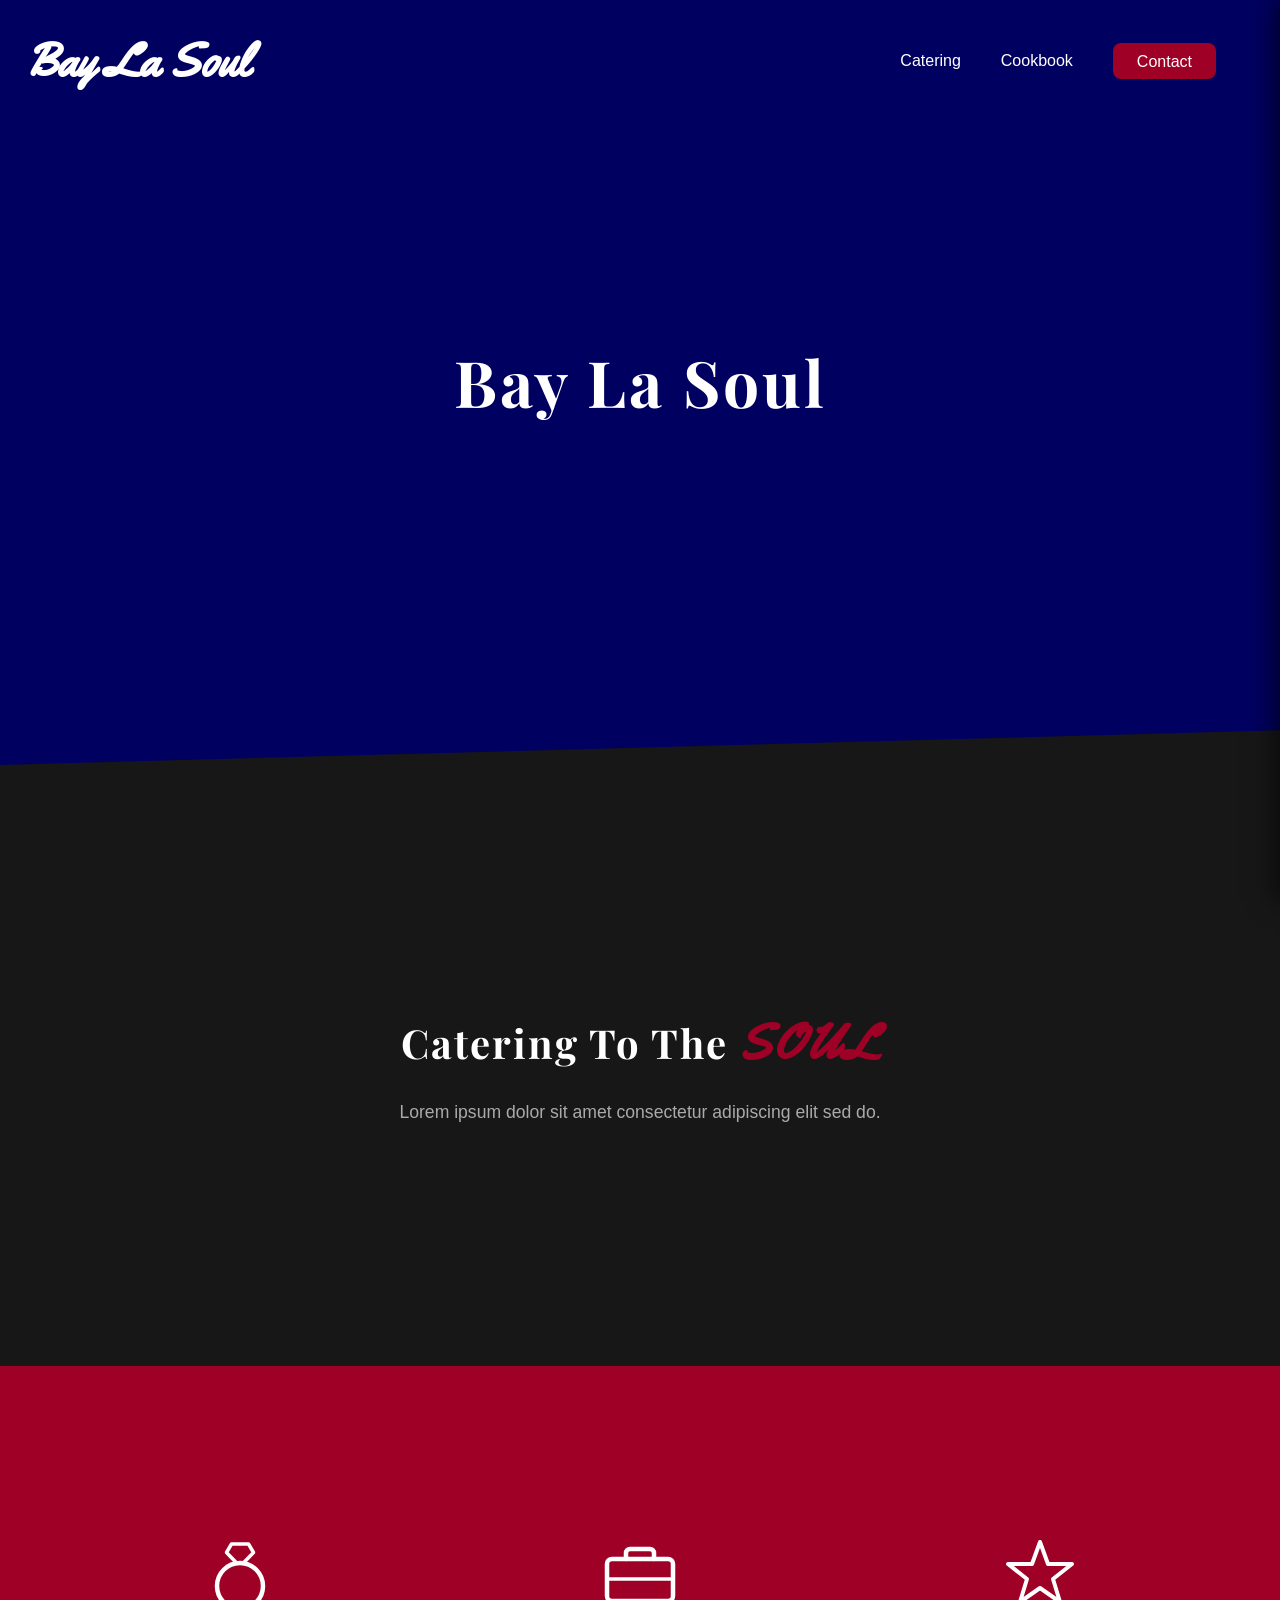
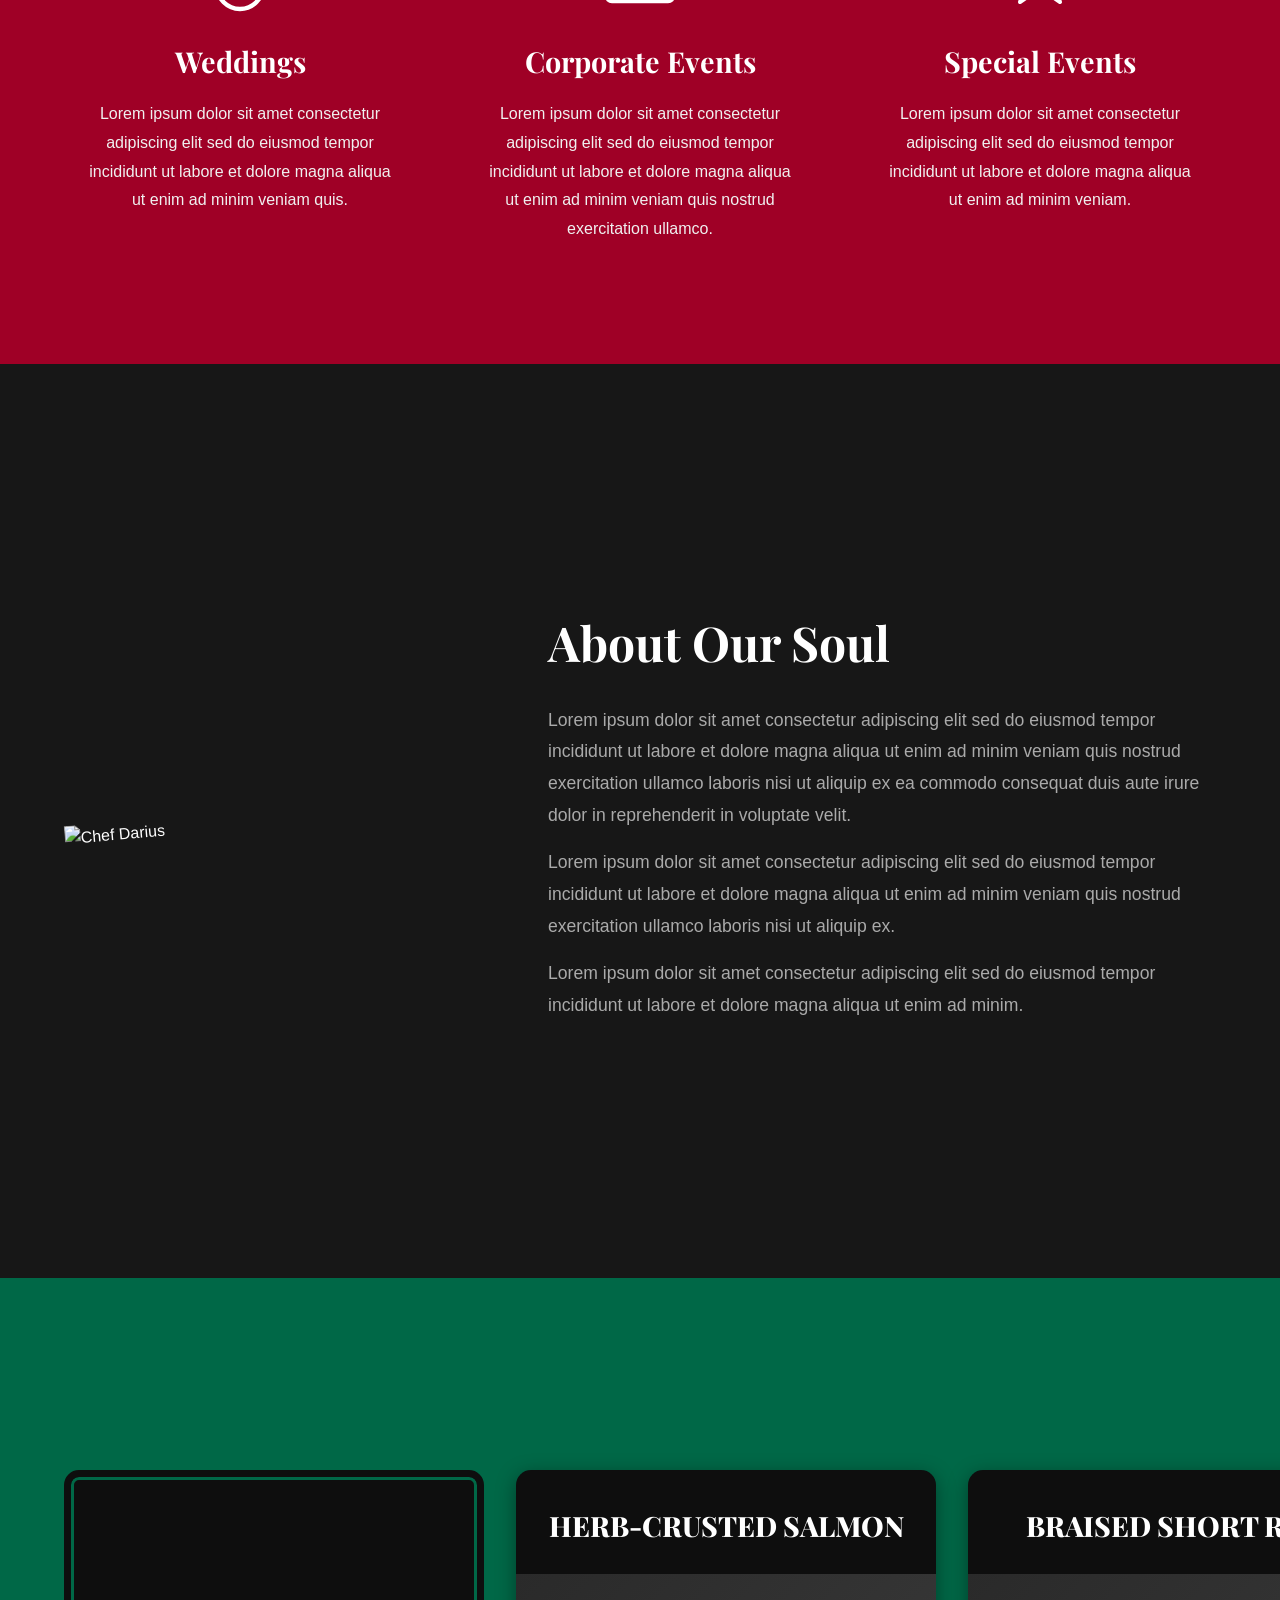
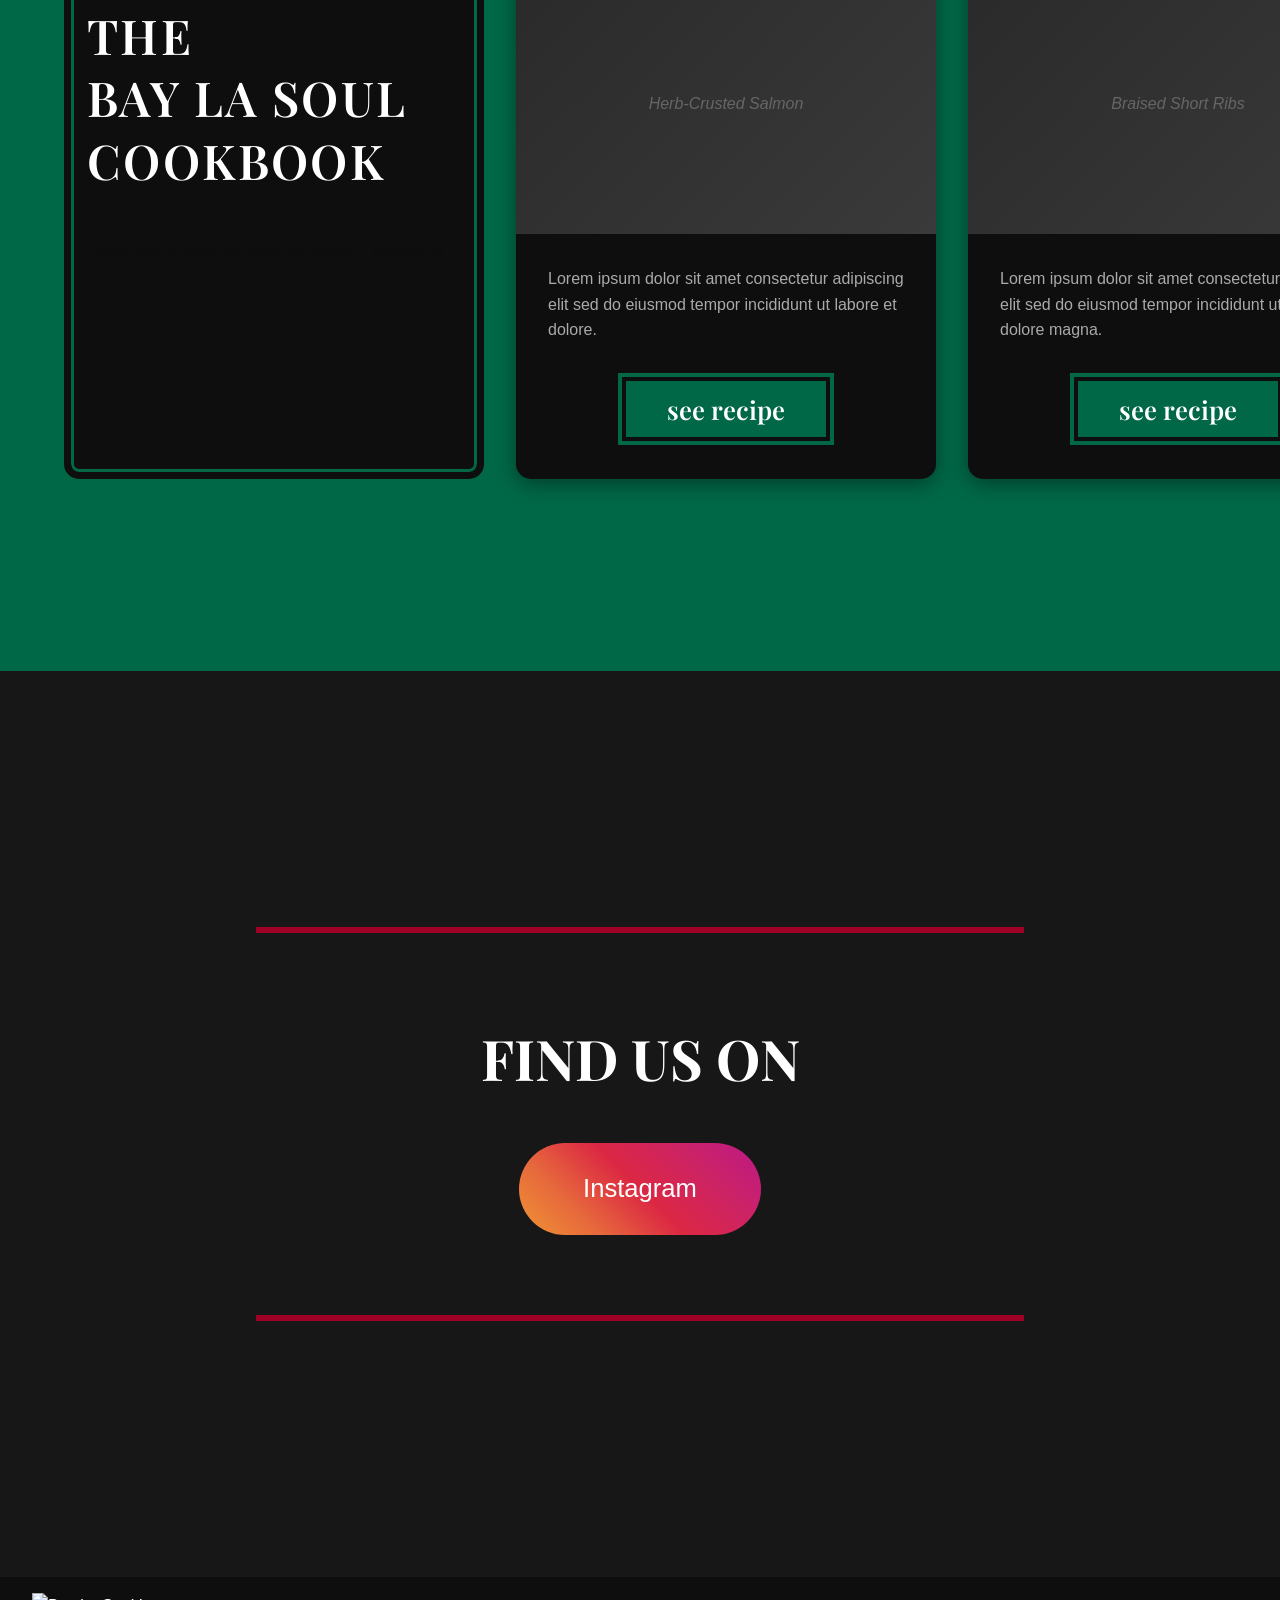
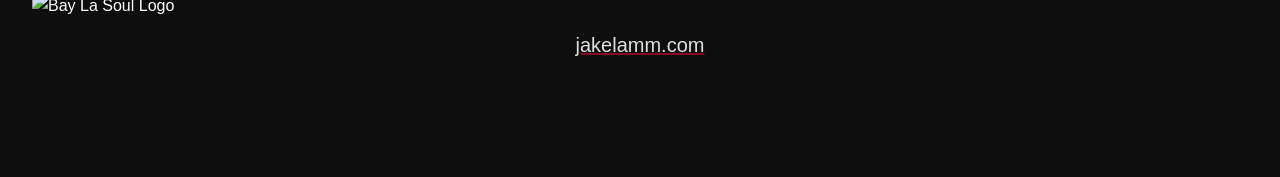
==== bay-la-soul-catering_v2_.html @ ad8da197 "Add files via upload" ====
<!DOCTYPE html>
<html lang="en">
<head>
    <meta charset="UTF-8">
    <meta name="viewport" content="width=device-width, initial-scale=1.0">
    <title>Bay La Soul</title>
    <link href="https://fonts.googleapis.com/css2?family=Yellowtail&family=Playfair+Display:ital,wght@0,400..900;1,400..900&display=swap" rel="stylesheet">
    <style>
        * {
            margin: 0;
            padding: 0;
            box-sizing: border-box;
            user-select: none;
            -webkit-user-select: none;
        }

        p, h1, h2, h3, h4, h5, h6, li, span, a {
            user-select: text;
            -webkit-user-select: text;
        }

        html, body {
            overflow-x: hidden;
            scroll-behavior: smooth;
        }

        body {
            font-family: 'Inter', sans-serif;
            color: #ffffff;
            line-height: 1.6;
            background: #171717;
        }

        h1, h2, h3, h4, h5, h6 {
            font-family: 'Playfair Display', serif;
            font-weight: 700;
        }

        /* Navigation */
        nav {
            background: transparent;
            padding: 1.5rem 5% 1.5rem 2%;
            box-shadow: none;
            position: fixed;
            width: 100%;
            top: 0;
            z-index: 1000;
            transition: background 0.8s ease, box-shadow 0.8s ease;
        }

        nav.scrolled {
            background: #0e0e0e;
            box-shadow: 0 2px 10px rgba(0,0,0,0.1);
        }

        .nav-container {
            /* max-width: 1400px; */
            margin: 0 auto;
            display: flex;
            justify-content: space-between;
            align-items: center;
        }

        .logo {
            font-size: 2.9rem;
            font-weight: bold;
            color: #FFFFFF;
            font-family: 'Yellowtail', cursive;
            opacity: 0;
            transition: opacity 0.8s ease;
        }

        nav.scrolled .logo {
            opacity: 1;
        }

        .nav-links {
            display: flex;
            gap: 2.5rem;
            list-style: none;
        }

        .nav-links a {
            text-decoration: none;
            color: #ffffff;
            font-size: 1rem;
            transition: color 0.3s;
            font-weight: 500;
        }

        .nav-links a:hover {
            color: #9F0026;
        }

        .contact-button {
            background: #9F0026;
            color: white !important;
            padding: 0.6rem 1.5rem;
            border-radius: 8px;
            transition: background 0.3s, transform 0.3s;
        }

        .contact-button:hover {
            background: #8a0021 !important;
            color: white !important;
            transform: translateY(-2px);
        }

        .hero-angle {
            position: absolute;
            bottom: -80px;
            left: 0;
            width: 200%;
            height: 80px;
            background: #171717;
            transform-origin: bottom left;
            transform: rotate(-1.55deg);
            z-index: 2;
        }

        /* Hero Section */
        .hero {
            margin-top: 0;
            height: 85vh;
            background: linear-gradient(rgba(0,0,0,0.3), rgba(0,0,0,0.3)), 
                        url(./images/BayLaHero.png);
            background-color: #00008B;
            background-size: cover;
            background-position: center;
            display: flex;
            align-items: center;
            justify-content: center;
            position: relative;
        }

        .hero-content {
            text-align: center;
            color: white;
        }

        .hero h1 {
            font-size: 4rem;
            /* margin-bottom: 1rem; */
            letter-spacing: 3px;
        }

        .hero p {
            font-size: 1.5rem;
            /* font-style: italic; */
            font-weight: 300;
        }

        /* Tagline Section */
        .tagline {
            background: #171717;
            color: white;
            text-align: center;
            padding: 15rem 5%;
            font-family: 'Playfair Display', serif;
        }

        .tagline h2 {
            font-size: 2.5rem;
            font-style: normal;
            font-weight: 700;
            letter-spacing: 2px;
            margin-bottom: 1rem;
        }

        .tagline p {
            font-family: 'Inter', sans-serif;
            font-size: 1.1rem;
            font-style: normal;
            letter-spacing: normal;
            font-weight: 300;
            color: #aaaaaa;
        }

        /* Venues Section */
        .venues {
            padding: 6rem 5%;
            background: #9F0026;
        }

        .section-container {
            /* max-width: 1200px; */
            margin: 0 auto;
        }

        .venue-grid {
            display: grid;
            grid-template-columns: repeat(auto-fit, minmax(300px, 1fr));
            gap: 3rem;
            margin-top: 3rem;
        }

        .venue-card {
            text-align: center;
            padding: 1.5rem;
            position: relative;
        }

        .venue-card:not(:last-child)::after {
            display: none;
        }

        .venue-icon {
            width: 80px;
            height: 80px;
            margin: 0 auto 1.5rem;
            display: flex;
            align-items: center;
            justify-content: center;
        }

        .venue-icon svg {
            width: 100%;
            height: 100%;
        }

        .venue-card h3 {
            font-size: 1.8rem;
            margin-bottom: 1rem;
            color: white;
        }

        .venue-card p {
            color: #f0f0f0;
            line-height: 1.8;
        }

        /* About Section */
        .about {
            padding: 15rem 5%;
            background: #171717;
        }

        .about-content {
            display: flex;
            gap: 4rem;
            align-items: center;
            max-width: 1200px;
            margin: 0 auto;
            flex-wrap: wrap;
        }

        .chef-image {
            flex: 1;
            min-width: 300px;
            max-width: 420px;
            transform: rotate(-5deg);
        }

        .chef-bio {
            flex: 1;
            min-width: 300px;
        }

        .chef-bio h3 {
            font-size: 3rem;
            margin-bottom: 1.5rem;
            color: #ffffff;
        }

        .chef-bio p {
            font-size: 1.1rem;
            line-height: 1.8;
            color: #aaaaaa;
            margin-bottom: 1rem;
        }

        /* Menu Carousel Section */
        .menu-carousel {
            padding: 10rem 0%;
            background: #006847;
        }

        .carousel-container {
            position: relative;
            overflow: hidden;
            color: #FFFFFF;
        }

        .carousel-track {
            display: flex;
            gap: 2rem;
            overflow-x: auto;
            padding: 2rem 0;
            scrollbar-width: none;
            -ms-overflow-style: none;
            cursor: grab;
            user-select: none;
            -webkit-user-select: none;
        }

        .carousel-track::-webkit-scrollbar {
            display: none;
        }

        .menu-card {
            width: 420px;
            min-width: 420px;
            max-width: 420px;
            background: #0e0e0e;
            border-radius: 15px;
            overflow: hidden;
            box-shadow: 0 5px 20px rgba(0,0,0,0.4);
            transition: transform 0.3s;
        }

        .menu-card:not(.cookbook-card) {
            overflow: visible;
        }

        .cookbook-card {
            background: #0e0e0e;
            color: #ffffff;
            display: flex;
            flex-direction: column;
            align-items: center;
            justify-content: center;
            min-height: 400px;
            padding: 2rem 1rem;
            position: relative;
            border: 7px solid #0e0e0e;
            box-shadow: inset 0 0 0 3px #006847;
        }

        .cookbook-inner {
            width: fit-content;
            text-align: left;
        }

        .cookbook-card h3 {
            font-size: 3rem;
            padding: 0 3rem;
            text-align: left;
            padding: 0;
            line-height: 1.3;
            text-transform: uppercase;
            position: relative;
            z-index: 1;
            font-weight: 600;
            letter-spacing: 0.05em;
            margin-bottom: 2rem;
            transform: translateY(-2rem);
        }

        .menu-card.cookbook-card p {
            font-family: 'Inter', sans-serif;
            font-size: 1rem;
            padding-left: 0;
            padding-right: 0;
            line-height: 1.6;
            text-align: left;
            margin: 0;
            padding-bottom: 2rem;
            color: #0e0e0e;
            font-weight: 300;
            font-style: italic;
            transform: translateY(-1rem);
        }

        .menu-card-image {
            height: 260px;
            background: linear-gradient(135deg, #2a2a2a, #3a3a3a);
            display: flex;
            align-items: center;
            justify-content: center;
            color: #666;
            font-style: italic;
            margin: 0;
            position: relative;
            z-index: 1;
        }

        .menu-card-content {
            padding: 2rem;
            display: flex;
            flex-direction: column;
            align-items: center;
        }

        /* Add more top padding to the button on the last carousel card */

        .menu-card-button {
            background: #006847;
            color: white;
            padding: 0;
            border: 4px solid #006847;
            box-shadow: inset 0 0 0 4px #0e0e0e;
            border-radius: 0;
            font-family: 'Playfair Display', serif;
            font-size: 1.6rem;
            font-weight: 600;
            text-transform: lowercase;
            cursor: pointer;
            margin-top: 2rem;
            text-decoration: none;
            display: inline-flex;
            align-items: center;
            justify-content: center;
            height: 4.5rem;
            width: auto;
            padding: 0 2.8rem;
            position: relative;
            top: -2px;
        }

        .menu-card-button:hover {
            opacity: 0.9;
        }

        .menu-card-title {
            padding: 1.5rem 1rem 1rem 1rem;
            text-align: center;
        }

        .menu-card-title h4 {
            font-size: 1.75rem;
            margin: 0;
            color: #ffffff;
            text-transform: uppercase;
            line-height: 1.3;
            font-weight: 800;
            height: calc(1.55rem * 1.3 * 2);
            display: flex;
            align-items: center;
            justify-content: center;
        }

        .menu-card p {
            color: #aaaaaa;
            line-height: 1.6;
        }

        .menu-card-content p {
            height: calc(1em * 1.6 * 3);
            overflow: hidden;
        }

        /* Instagram CTA Section */
        .instagram-cta {
            padding: 16rem 5%;
            background: #171717;
            text-align: center;
            display: flex;
            justify-content: center;
        }

        .contact-inner {
            width: 60vw;
            min-width: fit-content;
            border-top: 6px solid #9F0026;
            border-bottom: 6px solid #9F0026;
            padding: 5rem 0;
        }

        .instagram-cta h2 {
            font-size: 3.5rem;
            margin-bottom: 2.5rem;
            color: #ffffff;
            font-family: 'Playfair Display', serif;
        }

        .instagram-button {
            display: inline-block;
            background: linear-gradient(45deg, #f09433, #e6683c, #dc2743, #cc2366, #bc1888);
            color: white;
            padding: 1.6rem 4rem;
            text-decoration: none;
            border-radius: 50px;
            font-size: 1.6rem;
            transition: transform 0.3s, box-shadow 0.3s;
            font-weight: 500;
        }

        .instagram-button:hover {
            transform: translateY(-5px);
            box-shadow: 0 10px 25px rgba(0,0,0,0.2);
        }

        /* Footer */
        footer {
            background: #0e0e0e;
            color: white;
            text-align: center;
            padding: 2rem 2rem 6rem 2rem;
            display: flex;
            align-items: center;
            justify-content: center;
            position: relative;
            height: 200px;
        }

        .footer-logo {
            position: absolute;
            left: 2rem;
            top: 1rem;
            height: 175px;
            width: auto;
        }

        .footer-credit {
            padding-top: 20px;
            text-decoration-color: #8a0021;
            color: #e0e0e0;
            font-size: 1.25rem;
            font-weight: 200;
        }

        /* Side Panel */
        .side-panel {
            position: fixed;
            top: 0;
            right: -66.666%;
            width: 66.666%;
            height: 100vh;
            background: #222222;
            box-shadow: -5px 0 25px rgba(0,0,0,0.6);
            z-index: 2000;
            transition: right 0.5s cubic-bezier(0.25, 0.46, 0.45, 0.94);
            overflow: hidden;
        }
        
        body.panel-open {
            overflow: hidden;
        }

        html.panel-open {
            overflow: hidden;
        }

        .side-panel.active {
            right: 0;
        }

        .side-panel-content {
            padding: 0;
        }

        .close-panel {
            position: absolute;
            top: 1.5rem;
            left: 1.5rem;
            background: none;
            border: none;
            font-size: 3rem;
            cursor: pointer;
            color: white;
            transition: opacity 0.3s;
            z-index: 10;
            line-height: 1;
            font-weight: 300;
        }

        .close-panel:hover {
            opacity: 0.7;
        }

        .panel-image {
            width: 100%;
            height: 25vh;
            background: linear-gradient(135deg, #2a2a2a, #3a3a3a);
            display: flex;
            align-items: center;
            justify-content: center;
            color: #666;
            font-style: italic;
            margin-bottom: 0;
        }

        .panel-title {
            font-size: 2.5rem;
            color: #ffffff;
            margin-bottom: 1rem;
            padding: 1.5rem 3rem 0 3rem;
            font-family: 'Playfair Display', serif;
            text-decoration: underline;
            text-decoration-color: #006847;
            text-decoration-thickness: 3px;
            text-underline-offset: 2px;
        }

        .panel-description {
            font-size: 0.9rem;
            line-height: 1.8;
            color: #aaaaaa;
            margin-bottom: 2rem;
            padding: 0 3rem;
            opacity: 0.8;
            font-style: italic;
        }

        .panel-details {
            display: grid;
            grid-template-columns: 1fr 1fr;
            gap: 3rem;
            padding: 0 3rem 3rem 3rem;
            margin-bottom: 2rem;
        }

        .panel-details h4 {
            color: #ffffff;
            margin-bottom: 1rem;
            font-size: 1.3rem;
            text-decoration: underline;
            text-decoration-color: #006847;
            text-decoration-thickness: 2px;
            text-underline-offset: 2px;
        }

        .panel-details ul {
            list-style: none;
            padding-left: 0;
        }

        .panel-details li {
            padding: 0.25rem 0;
            color: #aaaaaa;
            position: relative;
            padding-left: 1.5rem;
        }

        .panel-details li:before {
            content: "•";
            position: absolute;
            left: 0;
            color: transparent;
            font-weight: bold;
        }

        .panel-column {
            display: flex;
            flex-direction: column;
        }

        .panel-column:first-child {
            padding-top: 1.5rem;
        }

        .panel-column:last-child {
            background-color: #F6EEE3;
            padding: 1.5rem;
            border-radius: 12px;
        }

        .overlay {
            position: fixed;
            top: 0;
            left: 0;
            width: 100%;
            height: 100vh;
            background: rgba(0,0,0,0.5);
            z-index: 1500;
            opacity: 0;
            pointer-events: none;
            transition: opacity 0.4s;
        }

        .overlay.active {
            opacity: 1;
            pointer-events: all;
        }

        /* Custom scrollbar styling for side panel - hidden */
        .side-panel::-webkit-scrollbar {
            display: none;
        }

        .side-panel {
            scrollbar-width: none; /* Firefox */
            -ms-overflow-style: none; /* IE and Edge */
        }

        .menu-card:first-child {
            margin-left: 5vw;
        }

        .menu-card:last-child {
            margin-right: 5vw;
        }

        /* Enable scrolling on side panel for screens 500px and smaller */
        @media (max-width: 500px) {
            .side-panel {
                overflow-y: auto;
                overflow-x: hidden;
                -webkit-overflow-scrolling: touch; /* Smooth scrolling on iOS */
            }
        }

        /* Responsive */
        @media (max-width: 768px) {
            .venue-card:not(:last-child)::after {
                right: 5%;
                top: auto;
                bottom: 0;
                height: 2px;
                width: 90%;
                left: 5%;
            }
            .nav-container {
                flex-direction: row;
                align-items: center;
                justify-content: space-between;
                gap: 1rem;
            }

            .logo {
                word-spacing: 100vw;
                line-height: 1.1;
                text-align: left;
            }

            .nav-links {
                flex-direction: column;
                gap: 0.6rem;
                align-items: flex-end;
            }

            .hero h1 {
                font-size: 2.5rem;
            }

            .tagline {
                font-size: 1.8rem;
            }

            .about-content {
                flex-direction: column;
            }

            .menu-card {
                min-width: 420px;
            }

            .side-panel {
                width: 90%;
                right: -90%;
            }

            .side-panel-content {
                padding: 1rem;
            }

            .panel-image {
                margin-left: -1rem;
                margin-right: -1rem;
                width: calc(100% + 2rem);
            }

            .panel-title {
                font-size: 1.5rem;
                padding: 1rem 1.5rem 0 1.5rem;
            }

            .panel-description {
                padding: 0 1.5rem;
                font-size: 0.85rem;
            }

            .panel-details {
                grid-template-columns: 1fr;
                gap: 2rem;
                padding: 0 1.5rem 2rem 1.5rem;
            }

            .close-panel {
                font-size: 2.5rem;
                top: 1rem;
                left: 1rem;
            }
        }
    </style>
</head>
<body>
    <!-- Navigation -->
    <nav>
        <div class="nav-container">
            <a href="#home" class="logo" style="text-decoration: none;">Bay La Soul</a>
            <ul class="nav-links">
                <li><a href="#venues">Catering</a></li>
                <li><a href="#menu">Cookbook</a></li>
                <li><a href="#contact" class="contact-button">Contact</a></li>
            </ul>
        </div>
    </nav>

    <!-- Hero Section -->
    <section id="home" class="hero">
        <div class="hero-content">
            <h1>Bay La Soul</h1>
        </div>
        <div class="hero-angle"></div>
    </section>

    <!-- Tagline -->
    <section class="tagline">
        <h2>Catering To The <span style="font-family:'Yellowtail',cursive;color:#9F0026;font-size:1.2em;text-transform:uppercase;">Soul</span></h2>
        <p>Lorem ipsum dolor sit amet consectetur adipiscing elit sed do.</p>
    </section>

    <!-- Venues Section -->
    <section id="venues" class="venues">
        <div class="section-container">
            <div class="venue-grid">
                <div class="venue-card">
                    <div class="venue-icon">
                        <svg viewBox="0 0 80 80" fill="none" xmlns="http://www.w3.org/2000/svg">
                            <polygon points="31.5,10 48.5,10 53.5,18.5 40,32.5 26.5,18.5" stroke="white" stroke-width="3.5" fill="none" stroke-linejoin="round"/>
                            <circle cx="40" cy="52" r="23" stroke="white" stroke-width="4.5" fill="#9F0026"/>
                        </svg>
                    </div>
                    <h3>Weddings</h3>
                    <p>Lorem ipsum dolor sit amet consectetur adipiscing elit sed do eiusmod tempor incididunt ut labore et dolore magna aliqua ut enim ad minim veniam quis.</p>
                </div>
                <div class="venue-card">
                    <div class="venue-icon">
                        <svg viewBox="0 0 80 80" fill="none" xmlns="http://www.w3.org/2000/svg">
                            <rect x="7" y="25" width="66" height="42" rx="5" stroke="white" stroke-width="4.5" fill="none"/>
                            <path d="M26 25V19a4 4 0 0 1 4-4h20a4 4 0 0 1 4 4v6" stroke="white" stroke-width="4.5" fill="none" stroke-linecap="round"/>
                            <line x1="7" y1="45" x2="73" y2="45" stroke="white" stroke-width="3.5"/>
                        </svg>
                    </div>
                    <h3>Corporate Events</h3>
                    <p>Lorem ipsum dolor sit amet consectetur adipiscing elit sed do eiusmod tempor incididunt ut labore et dolore magna aliqua ut enim ad minim veniam quis nostrud exercitation ullamco.</p>
                </div>
                <div class="venue-card">
                    <div class="venue-icon">
                        <svg viewBox="0 0 80 80" fill="none" xmlns="http://www.w3.org/2000/svg">
                            <polygon points="40,8 48,30 72,30 53,45 60,68 40,54 20,68 27,45 8,30 32,30" stroke="white" stroke-width="4" fill="none" stroke-linejoin="round" stroke-linecap="round"/>
                        </svg>
                    </div>
                    <h3>Special Events</h3>
                    <p>Lorem ipsum dolor sit amet consectetur adipiscing elit sed do eiusmod tempor incididunt ut labore et dolore magna aliqua ut enim ad minim veniam.</p>
                </div>
            </div>
        </div>
    </section>

    <!-- About Section -->
    <section id="about" class="about">
        <div class="section-container">
            <div class="about-content">
                <div class="chef-image">
                    <img src="./images/ChefD.JPG" alt="Chef Darius" width="420px">
                </div>
                <div class="chef-bio">
                    <h3>About Our Soul</h3>
                    <p>Lorem ipsum dolor sit amet consectetur adipiscing elit sed do eiusmod tempor incididunt ut labore et dolore magna aliqua ut enim ad minim veniam quis nostrud exercitation ullamco laboris nisi ut aliquip ex ea commodo consequat duis aute irure dolor in reprehenderit in voluptate velit.</p>
                    <p>Lorem ipsum dolor sit amet consectetur adipiscing elit sed do eiusmod tempor incididunt ut labore et dolore magna aliqua ut enim ad minim veniam quis nostrud exercitation ullamco laboris nisi ut aliquip ex.</p>
                    <p>Lorem ipsum dolor sit amet consectetur adipiscing elit sed do eiusmod tempor incididunt ut labore et dolore magna aliqua ut enim ad minim.</p>
                </div>
            </div>
        </div>
    </section>

    <!-- Menu Carousel -->
    <section id="menu" class="menu-carousel">
        <div class="carousel-container">
            <div class="carousel-track">
                <div class="menu-card cookbook-card">
                    <div class="cookbook-inner">
                        <h3>the<br>bay la soul cookbook</h3>
                        <p>Lorem ipsum dolor sit amet consectetur adipiscing</p>
                    </div>
                </div>
                <div class="menu-card">
                    <div class="menu-card-title">
                        <h4>Herb-Crusted Salmon</h4>
                    </div>
                    <div class="menu-card-image">Herb-Crusted Salmon</div>
                    <div class="menu-card-content">
                        <p>Lorem ipsum dolor sit amet consectetur adipiscing elit sed do eiusmod tempor incididunt ut labore et dolore.</p>
                        <button class="menu-card-button">see recipe</button>
                    </div>
                </div>
                <div class="menu-card">
                    <div class="menu-card-title">
                        <h4>Braised Short Ribs</h4>
                    </div>
                    <div class="menu-card-image">Braised Short Ribs</div>
                    <div class="menu-card-content">
                        <p>Lorem ipsum dolor sit amet consectetur adipiscing elit sed do eiusmod tempor incididunt ut labore et dolore magna.</p>
                        <button class="menu-card-button">see recipe</button>
                    </div>
                </div>
                <div class="menu-card">
                    <div class="menu-card-title">
                        <h4>Wild Mushroom Risotto</h4>
                    </div>
                    <div class="menu-card-image">Wild Mushroom Risotto</div>
                    <div class="menu-card-content">
                        <p>Lorem ipsum dolor sit amet consectetur adipiscing elit sed do eiusmod tempor incididunt ut labore.</p>
                        <button class="menu-card-button">see recipe</button>
                    </div>
                </div>
                <div class="menu-card">
                    <div class="menu-card-title">
                        <h4>Chocolate Lava Cake</h4>
                    </div>
                    <div class="menu-card-image">Chocolate Lava Cake</div>
                    <div class="menu-card-content">
                        <p>Lorem ipsum dolor sit amet consectetur adipiscing elit sed do eiusmod tempor incididunt ut labore et dolore ma.</p>
                        <button class="menu-card-button">see recipe</button>
                    </div>
                </div>
                <div class="menu-card">
                    <div class="menu-card-title">
                        <h4>Tiramisu</h4>
                    </div>
                    <div class="menu-card-image">Tiramisu</div>
                    <div class="menu-card-content">
                        <p>Lorem ipsum dolor sit amet consectetur adipiscing elit sed do eiusmod tempor incididunt ut.</p>
                        <button class="menu-card-button">see recipe</button>
                    </div>
                </div>
            </div>
        </div>
    </section>

    <!-- Instagram CTA -->
    <section id="contact" class="instagram-cta">
        <div class="contact-inner">
            <h2>FIND US ON</h2>
            <a href="https://instagram.com" class="instagram-button" target="_blank">
                Instagram
            </a>
        </div>
    </section>

    <!-- Side Panel -->
    <div class="overlay" id="overlay"></div>
    <div class="side-panel" id="sidePanel">
        <button class="close-panel" id="closePanel">&times;</button>
        <div class="side-panel-content">
            <div class="panel-image" id="panelImage"></div>
            <h3 class="panel-title" id="panelTitle"></h3>
            <p class="panel-description" id="panelDescription"></p>
            <div class="panel-details" id="panelDetails"></div>
        </div>
    </div>

    <!-- Footer -->
    <footer>
        <img src="./images/bayLaSoulLogo.png" alt="Bay La Soul Logo" class="footer-logo" height="200px">
            <p><a href="./index.html" target="_blank" class="footer-credit">jakelamm.com</a></p>
    </footer>

    <script>
        const menuItems = {
            cookbook: {
                title: "The Bay La Soul Cookbook",
                image: "Our Signature Cookbook",
                description: "Discover the culinary secrets behind our most beloved dishes. This comprehensive cookbook features over 100 recipes that have made Bay La Soul a Bay Area favorite, from our signature starters to our decadent desserts.",
                ingredients: [
                    "100+ - Professionally tested recipes",
                    "200+ - Full-color food photographs",
                    "50+ - Step-by-step technique guides",
                    "75+ - Wine pairing suggestions"
                ],
                instructions: [
                    "Chef's tips and kitchen secrets",
                    "Seasonal menu planning guides",
                    "Stories behind our signature dishes",
                    "Professional plating techniques"
                ]
            },
            salmon: {
                title: "Herb-Crusted Salmon",
                image: "Herb-Crusted Salmon",
                description: "Our signature salmon dish features fresh, sustainably-sourced Atlantic salmon with a delicate herb crust that adds both flavor and texture. The fish is perfectly seared to create a golden exterior while maintaining a tender, flaky interior.",
                ingredients: [
                    "6-8 oz - Fresh Atlantic salmon fillet",
                    "2 tbsp - Fresh parsley, chopped",
                    "1 tbsp - Fresh dill, chopped",
                    "1 tbsp - Fresh thyme leaves",
                    "1 tbsp - Fresh chives, chopped",
                    "1/2 cup - Panko breadcrumbs",
                    "1/4 cup - Lemon beurre blanc",
                    "1 cup - Seasonal roasted vegetables",
                    "1 tsp - Microgreens for garnish"
                ],
                instructions: [
                    "Preheat oven to 400°F",
                    "Mix herbs with panko breadcrumbs",
                    "Season salmon with salt and pepper",
                    "Press herb mixture onto salmon",
                    "Sear in hot pan for 2 minutes",
                    "Transfer to oven for 10-12 minutes",
                    "Rest for 3 minutes before serving"
                ]
            },
            ribs: {
                title: "Braised Short Ribs",
                image: "Braised Short Ribs",
                description: "These melt-in-your-mouth short ribs are slow-braised for hours in a rich red wine reduction until they're fall-off-the-bone tender. The deep, complex flavors are enhanced by aromatic vegetables and herbs.",
                ingredients: [
                    "3 lbs - Premium bone-in beef short ribs",
                    "2 cups - Red wine",
                    "2 - Carrots, chopped",
                    "2 stalks - Celery, chopped",
                    "1 - Large onion, chopped",
                    "3 sprigs - Fresh rosemary",
                    "4 sprigs - Fresh thyme",
                    "2 - Bay leaves",
                    "4 cups - Beef stock",
                    "2 cups - Creamy parmesan polenta",
                    "1 cup - Seasonal roasted root vegetables"
                ],
                instructions: [
                    "Season and sear ribs on all sides",
                    "Sauté mirepoix until caramelized",
                    "Deglaze with red wine",
                    "Add stock and herbs",
                    "Braise covered at 325°F for 3-4 hours",
                    "Strain and reduce braising liquid",
                    "Serve over polenta with vegetables"
                ]
            },
            risotto: {
                title: "Wild Mushroom Risotto",
                image: "Wild Mushroom Risotto",
                description: "A vegetarian masterpiece featuring creamy arborio rice cooked to perfection with a medley of foraged wild mushrooms. Each grain is infused with rich mushroom stock, finished with aged parmesan and a drizzle of truffle oil.",
                ingredients: [
                    "2 cups - Imported Italian arborio rice",
                    "8 oz - Porcini mushrooms, sliced",
                    "8 oz - Chanterelle mushrooms, sliced",
                    "8 oz - Shiitake mushrooms, sliced",
                    "6 cups - House-made mushroom stock",
                    "1 cup - Aged parmigiano-reggiano, grated",
                    "1/2 cup - White wine",
                    "3 tbsp - Unsalted butter",
                    "2 tsp - White truffle oil",
                    "2 sprigs - Fresh thyme",
                    "2 tbsp - Fresh parsley, chopped"
                ],
                instructions: [
                    "Sauté mushrooms until golden, set aside",
                    "Toast rice in butter until translucent",
                    "Add wine and stir until absorbed",
                    "Add warm stock one ladle at a time",
                    "Stir constantly for 25-30 minutes",
                    "Fold in parmesan and mushrooms",
                    "Finish with truffle oil and fresh herbs"
                ]
            },
            cake: {
                title: "Chocolate Lava Cake",
                image: "Chocolate Lava Cake",
                description: "Our most popular dessert features a warm chocolate cake with a perfectly molten center that flows like lava when you cut into it. Made with premium Belgian chocolate and served alongside vanilla bean ice cream and fresh seasonal berries.",
                ingredients: [
                    "6 oz - Premium Belgian dark chocolate (70% cacao)",
                    "6 tbsp - Unsalted butter",
                    "2 - Large eggs",
                    "2 - Egg yolks",
                    "1/4 cup - Granulated sugar",
                    "2 tbsp - All-purpose flour",
                    "1 tsp - Vanilla extract",
                    "2 scoops - Vanilla bean ice cream",
                    "1/2 cup - Fresh seasonal berries",
                    "1 tbsp - Powdered sugar for dusting"
                ],
                instructions: [
                    "Butter and flour ramekins",
                    "Melt chocolate and butter together",
                    "Whisk eggs, yolks, and sugar until thick",
                    "Fold in melted chocolate mixture",
                    "Gently fold in flour",
                    "Bake at 425°F for exactly 12 minutes",
                    "Let rest 1 minute, then invert onto plate"
                ]
            },
            tiramisu: {
                title: "Tiramisu",
                image: "Tiramisu",
                description: "Our authentic Italian tiramisu features layers of delicate ladyfingers soaked in rich espresso and coffee liqueur, generously filled with creamy mascarpone and dusted with premium cocoa powder.",
                ingredients: [
                    "16 oz - Authentic Italian mascarpone cheese",
                    "24 - Savoiardi ladyfinger cookies",
                    "2 cups - Fresh brewed espresso, cooled",
                    "1/4 cup - Coffee liqueur (Kahlúa)",
                    "4 - Large eggs, separated",
                    "1/2 cup - Granulated sugar",
                    "3 tbsp - Premium Dutch cocoa powder",
                    "1 tsp - Vanilla extract"
                ],
                instructions: [
                    "Beat egg yolks with sugar until pale",
                    "Fold in mascarpone until smooth",
                    "Whip egg whites to stiff peaks",
                    "Gently fold whites into mascarpone mixture",
                    "Combine espresso and liqueur in shallow dish",
                    "Dip ladyfingers and layer in dish",
                    "Chill overnight, dust with cocoa before serving"
                ]
            }
        };

        const sidePanel = document.getElementById('sidePanel');
        const overlay = document.getElementById('overlay');
        const closePanel = document.getElementById('closePanel');
        const panelTitle = document.getElementById('panelTitle');
        const panelImage = document.getElementById('panelImage');
        const panelDescription = document.getElementById('panelDescription');
        const panelDetails = document.getElementById('panelDetails');

        function openPanel(itemKey) {
            const item = menuItems[itemKey];
            if (!item) return;

            panelTitle.textContent = item.title;
            panelImage.textContent = item.image;
            panelDescription.textContent = item.description;

            // Build two-column details section
            panelDetails.innerHTML = `
                <div class="panel-column">
                    <h4>Ingredients</h4>
                    <ul>
                        ${item.ingredients.map(ingredient => {
                            const parts = ingredient.split(' - ');
                            if (parts.length === 2) {
                                return `<li><span style="color:#9F0026;font-weight:700;">${parts[0]}</span> <span style="color:#ffffff;">${parts[1]}</span></li>`;
                            }
                            return `<li>${ingredient}</li>`;
                        }).join('')}
                    </ul>
                </div>
                <div class="panel-column">
                    <h4 style="color:#000000;">Instructions</h4>
                    <ul style="color:#0e0e0e;">
                        ${item.instructions.map((instruction, i) => `<li style="color:#0e0e0e;"><span style="color:#9F0026;font-weight:700;position:absolute;left:0;">${i + 1}.</span>${instruction}</li>`).join('')}
                    </ul>
                </div>
            `;

            sidePanel.classList.add('active');
            overlay.classList.add('active');
            document.body.classList.add('panel-open');
            document.documentElement.classList.add('panel-open');
        }

        function closeSlidePanel() {
            sidePanel.classList.remove('active');
            overlay.classList.remove('active');
            document.body.classList.remove('panel-open');
            document.documentElement.classList.remove('panel-open');
        }

        closePanel.addEventListener('click', closeSlidePanel);
        overlay.addEventListener('click', closeSlidePanel);

        // Swipe right to close side panel
        let touchStartX = 0;
        let touchStartY = 0;

        sidePanel.addEventListener('touchstart', (e) => {
            touchStartX = e.touches[0].clientX;
            touchStartY = e.touches[0].clientY;
        }, { passive: true });

        sidePanel.addEventListener('touchend', (e) => {
            const dx = e.changedTouches[0].clientX - touchStartX;
            const dy = Math.abs(e.changedTouches[0].clientY - touchStartY);
            if (dx > 60 && dy < 80) closeSlidePanel();
        }, { passive: true });

        // Add click event listeners to carousel item buttons
        document.addEventListener('DOMContentLoaded', function() {
            const carouselTrack = document.querySelector('.carousel-track');
            const buttons = carouselTrack.querySelectorAll('.menu-card-button');
            
            // First card (cookbook) has no button and no click event
            buttons[0].addEventListener('click', (e) => {
                e.stopPropagation();
                openPanel('salmon');
            });
            buttons[1].addEventListener('click', (e) => {
                e.stopPropagation();
                openPanel('ribs');
            });
            buttons[2].addEventListener('click', (e) => {
                e.stopPropagation();
                openPanel('risotto');
            });
            buttons[3].addEventListener('click', (e) => {
                e.stopPropagation();
                openPanel('cake');
            });
            buttons[4].addEventListener('click', (e) => {
                e.stopPropagation();
                openPanel('tiramisu');
            });
        });

        // Close panel with Escape key
        document.addEventListener('keydown', function(e) {
            if (e.key === 'Escape') {
                closeSlidePanel();
            }
        });

        // Smooth scroll with vertical centering for venues nav link
        document.querySelectorAll('.nav-links a').forEach(link => {
            link.addEventListener('click', function(e) {
                const href = this.getAttribute('href');
                if (!href || !href.startsWith('#')) return;
                const target = document.querySelector(href);
                if (!target) return;
                e.preventDefault();

                if (href === '#venues') {
                    // Center the section vertically in the viewport
                    const sectionTop = target.getBoundingClientRect().top + window.scrollY;
                    const sectionHeight = target.offsetHeight;
                    const viewportHeight = window.innerHeight;
                    let scrollTo = sectionTop - (viewportHeight - sectionHeight) / 2;
                    // Clamp so we don't scroll past top
                    scrollTo = Math.max(0, scrollTo);
                    window.scrollTo({ top: scrollTo, behavior: 'smooth' });
                } else {
                    target.scrollIntoView({ behavior: 'smooth' });
                }
            });
        });

        // Fade in nav background on scroll
        const nav = document.querySelector('nav');
        window.addEventListener('scroll', () => {
            if (window.scrollY > 20) {
                nav.classList.add('scrolled');
            } else {
                nav.classList.remove('scrolled');
            }
        });

        // Mouse drag-to-scroll on carousel
        const carouselTrack = document.querySelector('.carousel-track');
        let isDown = false;
        let startX;
        let scrollLeft;

        carouselTrack.addEventListener('mousedown', (e) => {
            isDown = true;
            carouselTrack.style.cursor = 'grabbing';
            startX = e.pageX - carouselTrack.offsetLeft;
            scrollLeft = carouselTrack.scrollLeft;
        });

        carouselTrack.addEventListener('mouseleave', () => {
            isDown = false;
            carouselTrack.style.cursor = 'grab';
        });

        carouselTrack.addEventListener('mouseup', () => {
            isDown = false;
            carouselTrack.style.cursor = 'grab';
        });

        carouselTrack.addEventListener('mousemove', (e) => {
            if (!isDown) return;
            e.preventDefault();
            const x = e.pageX - carouselTrack.offsetLeft;
            const walk = (x - startX) * 1;
            carouselTrack.scrollLeft = scrollLeft - walk;
        });
    </script>
</body>
</html>
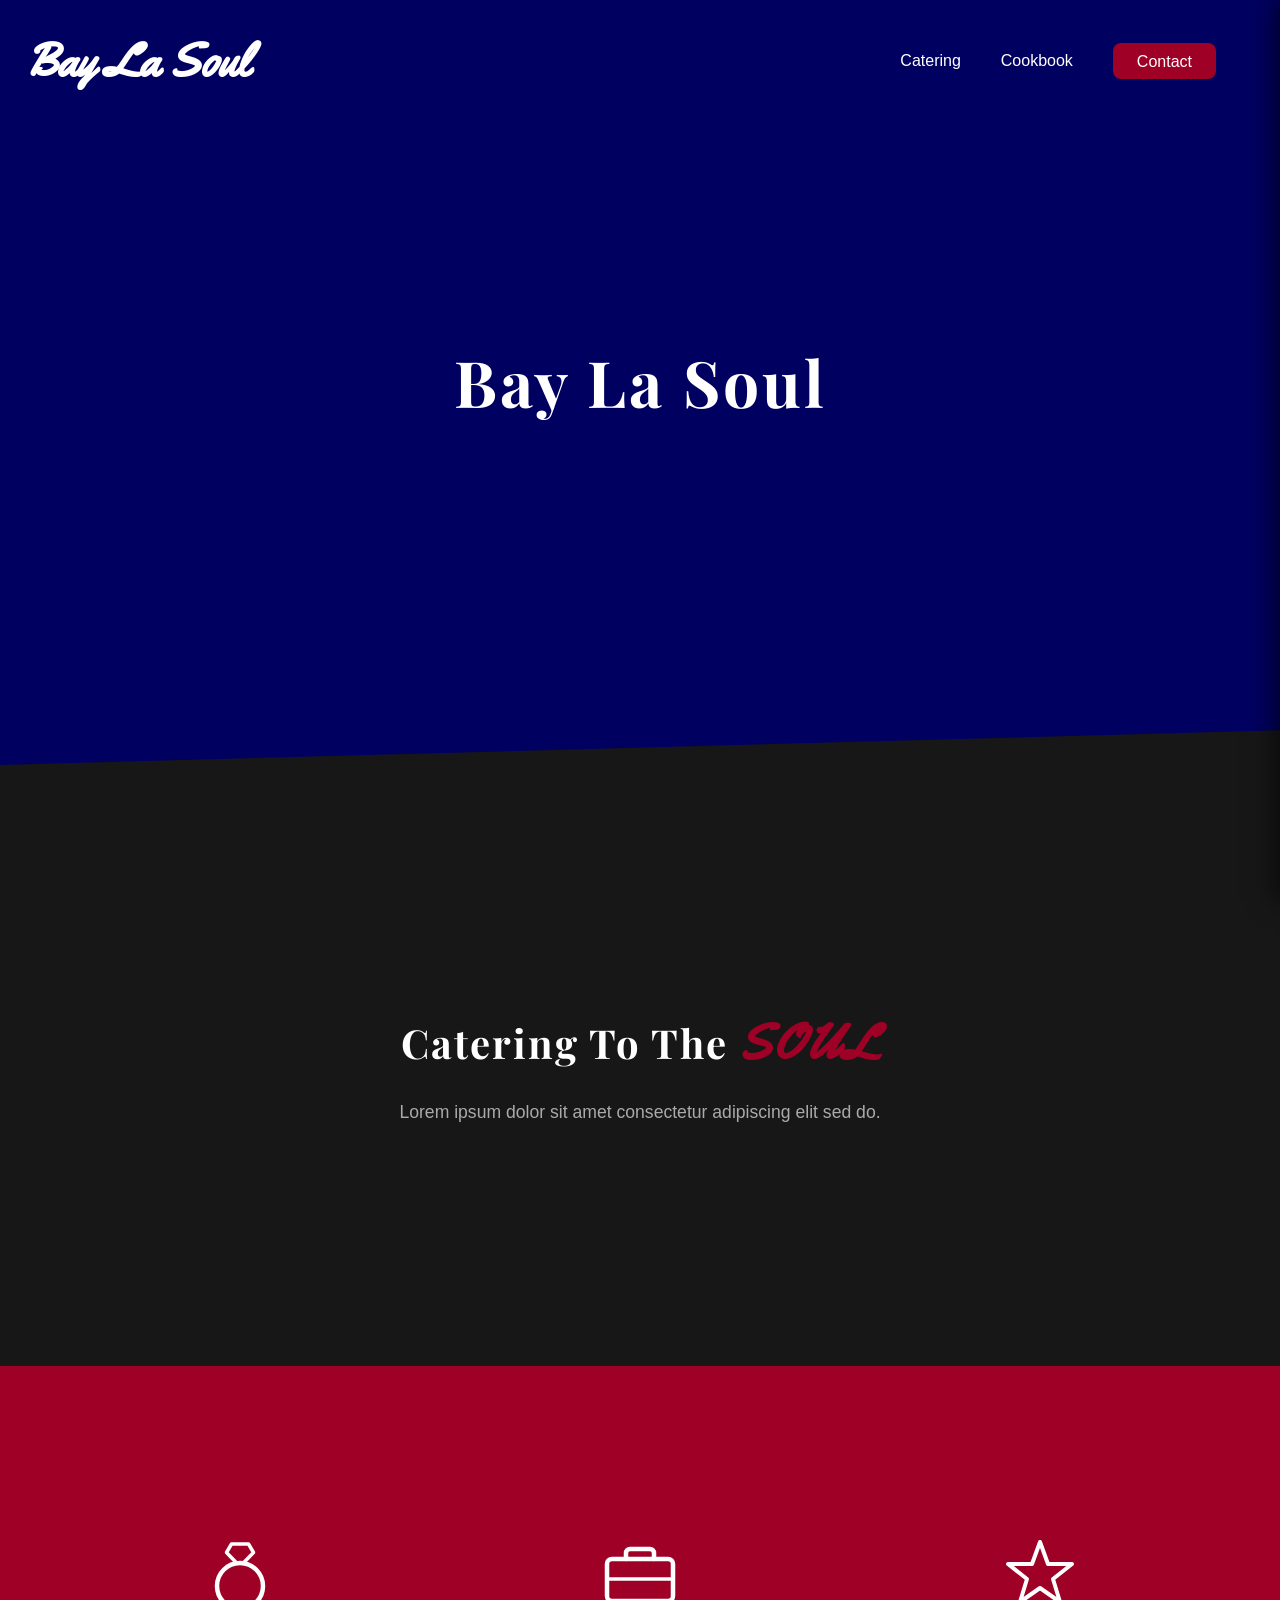
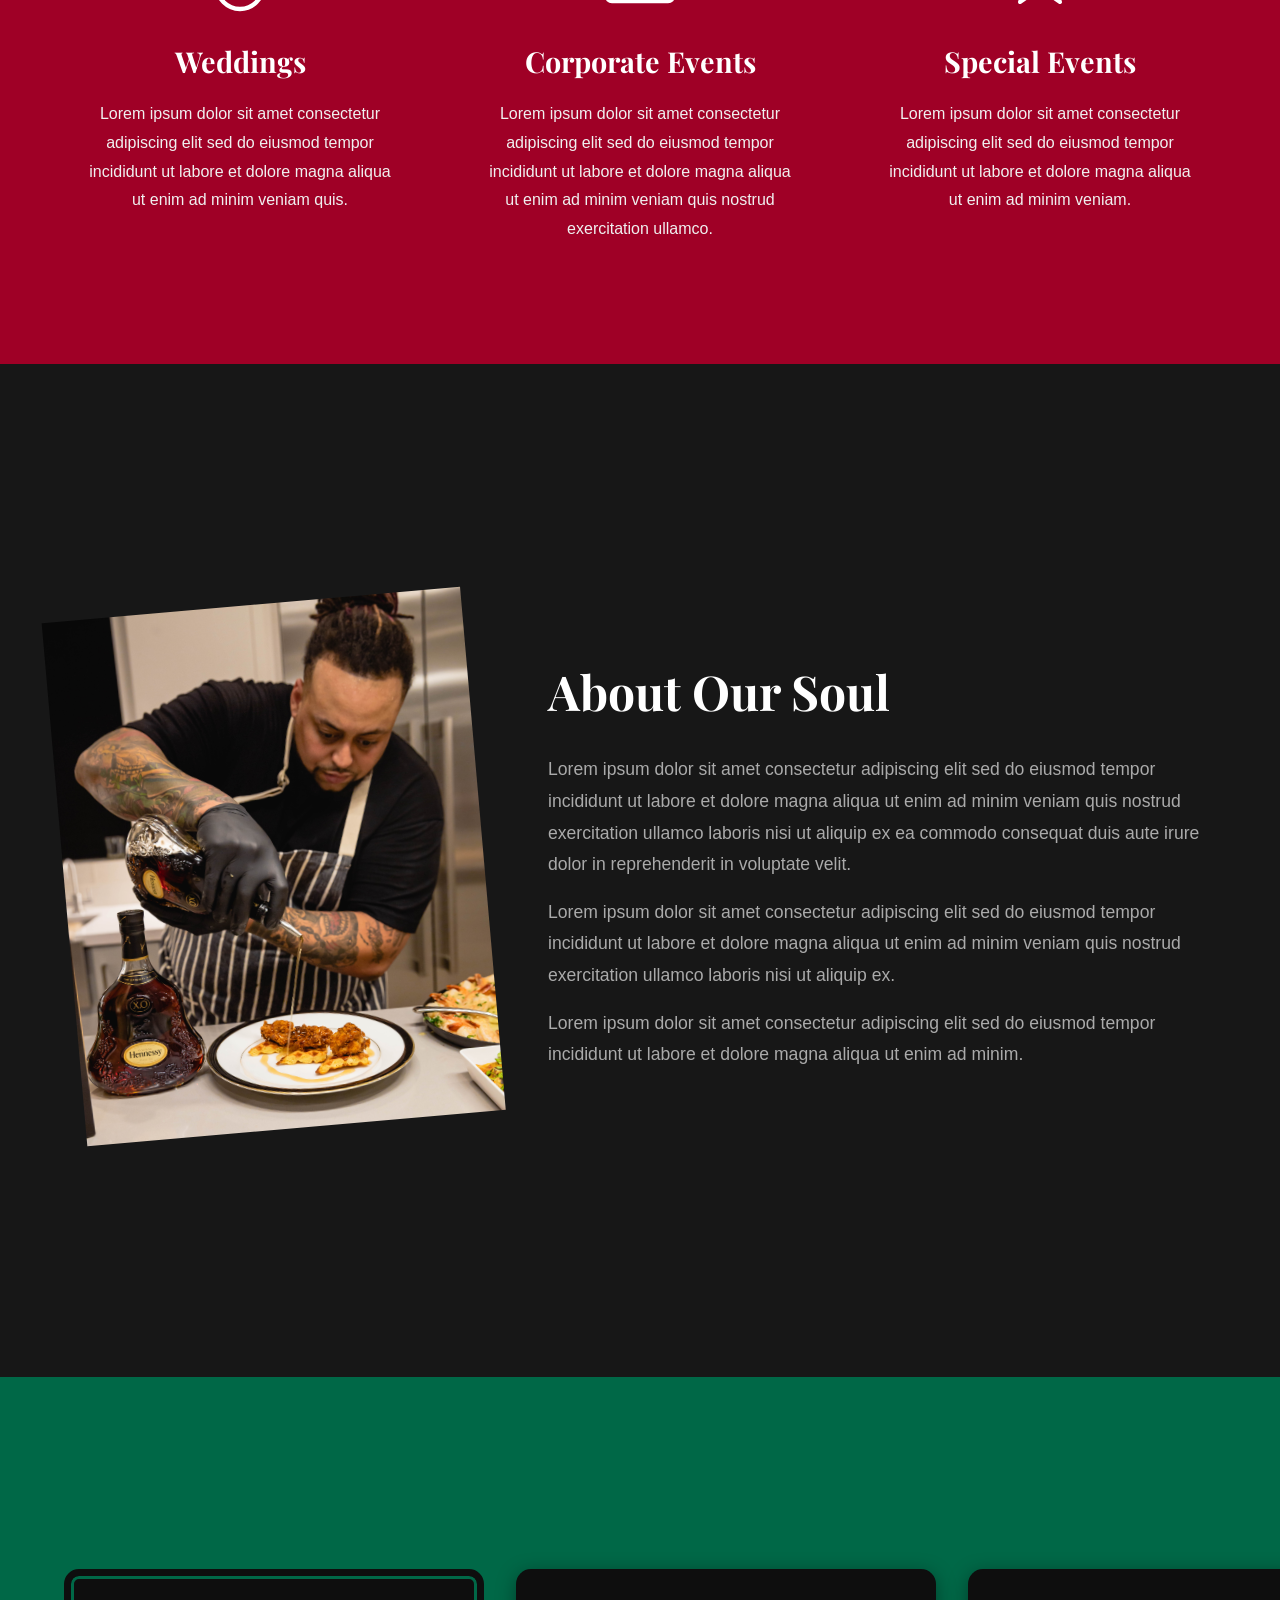
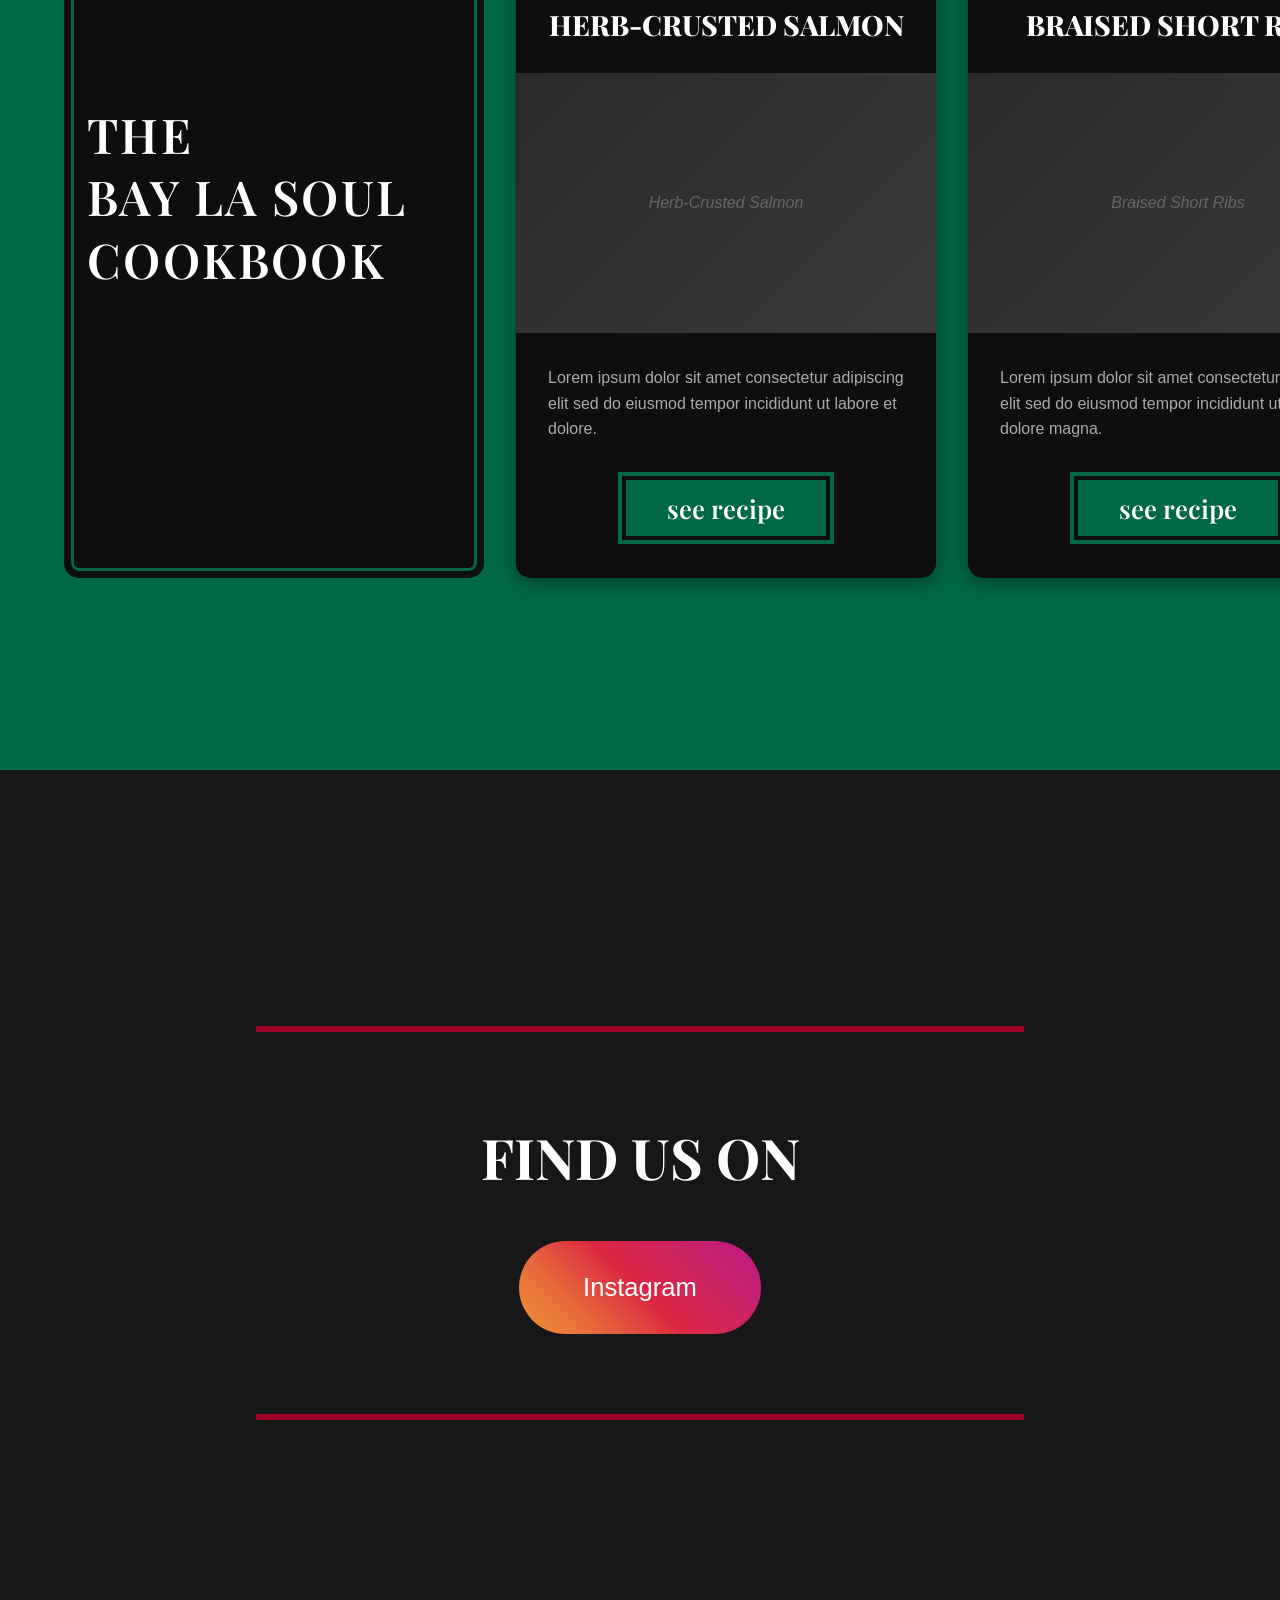
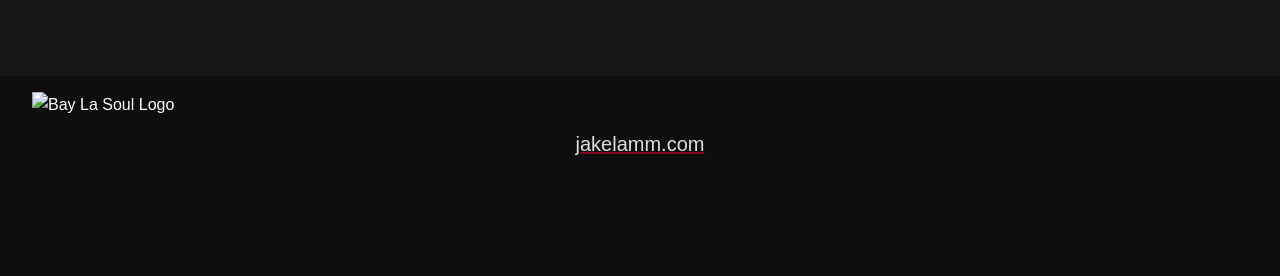
==== commit a36edc27: "Update bay-la-soul-catering_v2_.html" ====
--- a/bay-la-soul-catering_v2_.html
+++ b/bay-la-soul-catering_v2_.html
@@ -844,7 +844,7 @@
         <div class="section-container">
             <div class="about-content">
                 <div class="chef-image">
-                    <img src="./images/ChefD.JPG" alt="Chef Darius" width="420px">
+                    <img src="./ChefD.JPG" alt="Chef Darius" width="420px">
                 </div>
                 <div class="chef-bio">
                     <h3>About Our Soul</h3>
